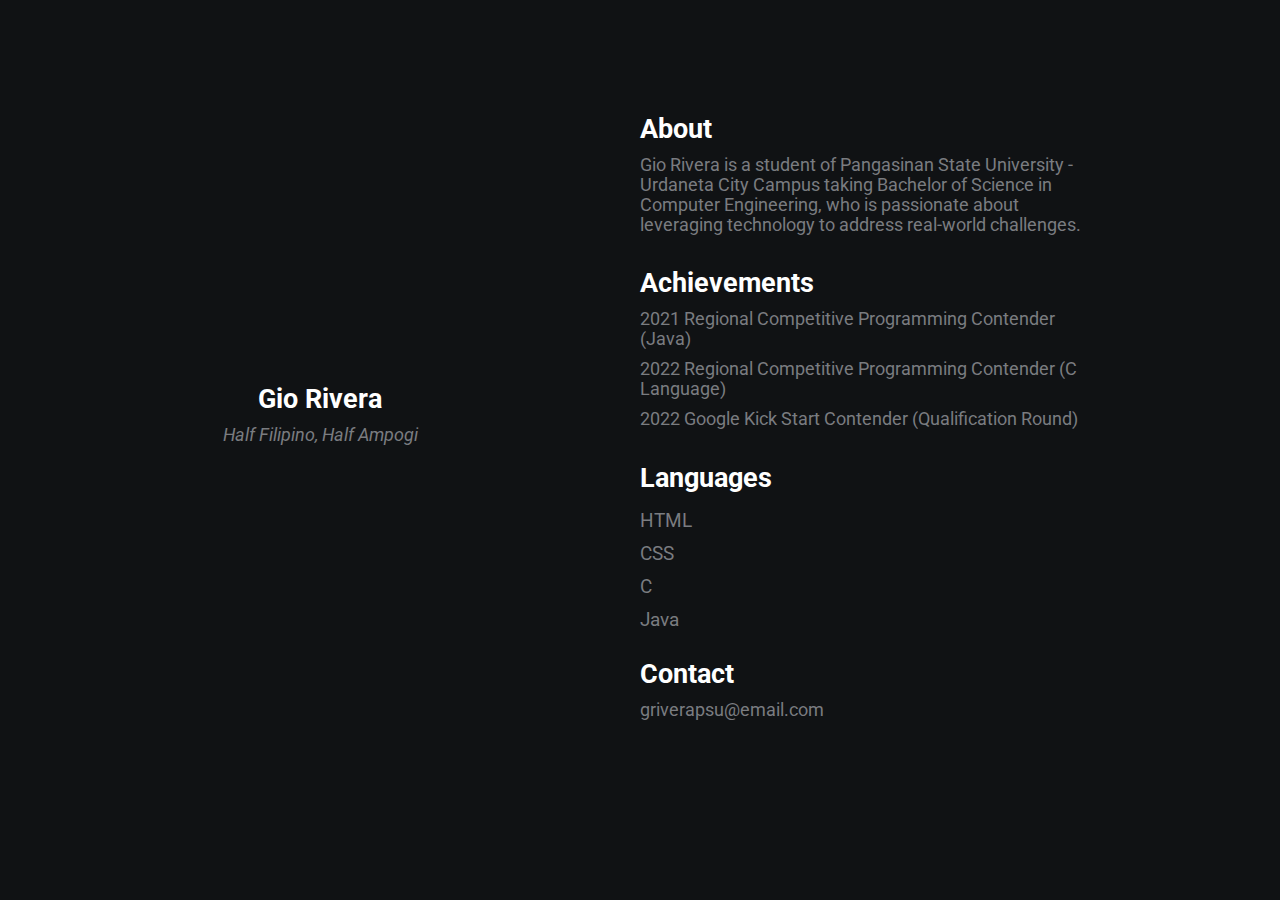
==== index.html @ 74c3993b "Add files via upload" ====
<!DOCTYPE html>
<html lang="en">
<head>
    <meta charset="UTF-8">
    <meta name="viewport" content="width=device-width, initial-scale=1.0">
    <meta http-equiv="X-UA-Compatible" content="ie=edge">
    <link rel="stylesheet" href="https://use.fontawesome.com/releases/v5.4.1/css/all.css" integrity="sha384-5sAR7xN1Nv6T6+dT2mhtzEpVJvfS3NScPQTrOxhwjIuvcA67KV2R5Jz6kr4abQsz" crossorigin="anonymous">
    <link rel="stylesheet" href="style.css">
    <link rel="icon" href="icon.png" type="image/x-icon">
    <title>Gio Rivera</title>
</head>
<body>
    <div class="grid-2">
        <div class="section-1">
            <i class="fas fa-code fa-5x white"></i>
            <h2>Gio Rivera</h2>
            <p><i>Half Filipino, Half Ampogi</i></p>
            <a href="https://www.facebook.com/riveraggio"><i class="fab fa-facebook"></i></a>
            <a href="https://github.com/riveragio"><i class="fab fa-github"></i></a>
        </div>
        <div class="section-2">
            <h2>About</h2>
            <p>Gio Rivera is a student of Pangasinan State University - Urdaneta City Campus taking Bachelor of Science in Computer Engineering, who is passionate about leveraging technology to address real-world challenges.</p>

            <h2>Achievements</h2>
            <p>2021 Regional Competitive Programming Contender (Java)</p>
            <p>2022 Regional Competitive Programming Contender (C Language)</p>
            <p>2022 Google Kick Start Contender (Qualification Round)</p>

            <h2>Languages</h2>
            <a href="#"><i class="fab fa-html5"></i> HTML</a>
            <a href="#"><i class="fab fa-css3-alt"></i> CSS</a>
            <a href="#"><i class="fas fa-file-code"></i> C</a>
            <a href="#"><i class="fab fa-java"></i> Java</a>    
            <!--
            <h2>Skills</h2>
            <p>Tumingin ka sa 'king mga mata</p>
            <p>At hindi mo na kailangan pang</p>
            <p>Magtanong nang paulit-ulit</p>
            <p>Ikaw lang ang iniibig</p>
            -->
            <h2>Contact</h2>
            <p>griverapsu@email.com</p>
        </div>
    </div>
</body>
</html>
---- style.css ----
@import url('https://fonts.googleapis.com/css?family=Roboto');

.grid-2{
    display: grid;
    grid-template-columns: repeat(2,1fr);
}

body{
    margin: 0;
    padding: 0;
    font-family: 'Roboto', sans-serif;
    background-color: #101214;
    color: #7A7C80;

}

h2,.white{
    color: #fff;
}

a{
    color: #7A7C80;
    text-decoration: none;
}

/* section 1 */
.section-1{
    padding-top: 40vh;
    text-align: center;
}

.section-1 p{
    font-size: 1.1rem;
    padding-bottom: 10px;
    margin:0;
}

.section-1 h2{
    font-size: 1.7rem;
    margin-bottom: 10px;
}

.section-1 a{
    font-size: 1.5rem;
    padding: 10px;
}

/* section 2 */
.section-2{
    padding-top: 10vh;
    width: 70%;
}

.section-2 h2{
    font-size: 1.7rem;
    margin-bottom: 10px;
}

.section-2 p{
    font-size: 1.1rem;
    padding-bottom: 10px;
    margin:0;
}

.section-2 a{
    display: block;
    padding: 5px;
    font-size: 1.2rem;
    padding-left: 0;
    width: 100px;
}

/* animations / utilities */
.section-2 a:hover{
    font-size: 1.3rem;
    color: #fff;
    cursor: pointer;
    transition: 0.2s;
}

.section-1 a:hover{
    color: #fff;
    cursor: pointer;
    transition: 0.3s;
}

.white:hover{
    position: relative;
    padding-left: 10px;
}

/* media queres */
@media(max-width:780px){
    .grid-2{
        grid-template-columns: 1fr;
    }
    .section-1{
        padding:0;
        padding-top: 5rem;
    }
    .section-2{
        padding: 0;
        padding-left: 1.5rem;
        padding-top: 2rem;
    }
}
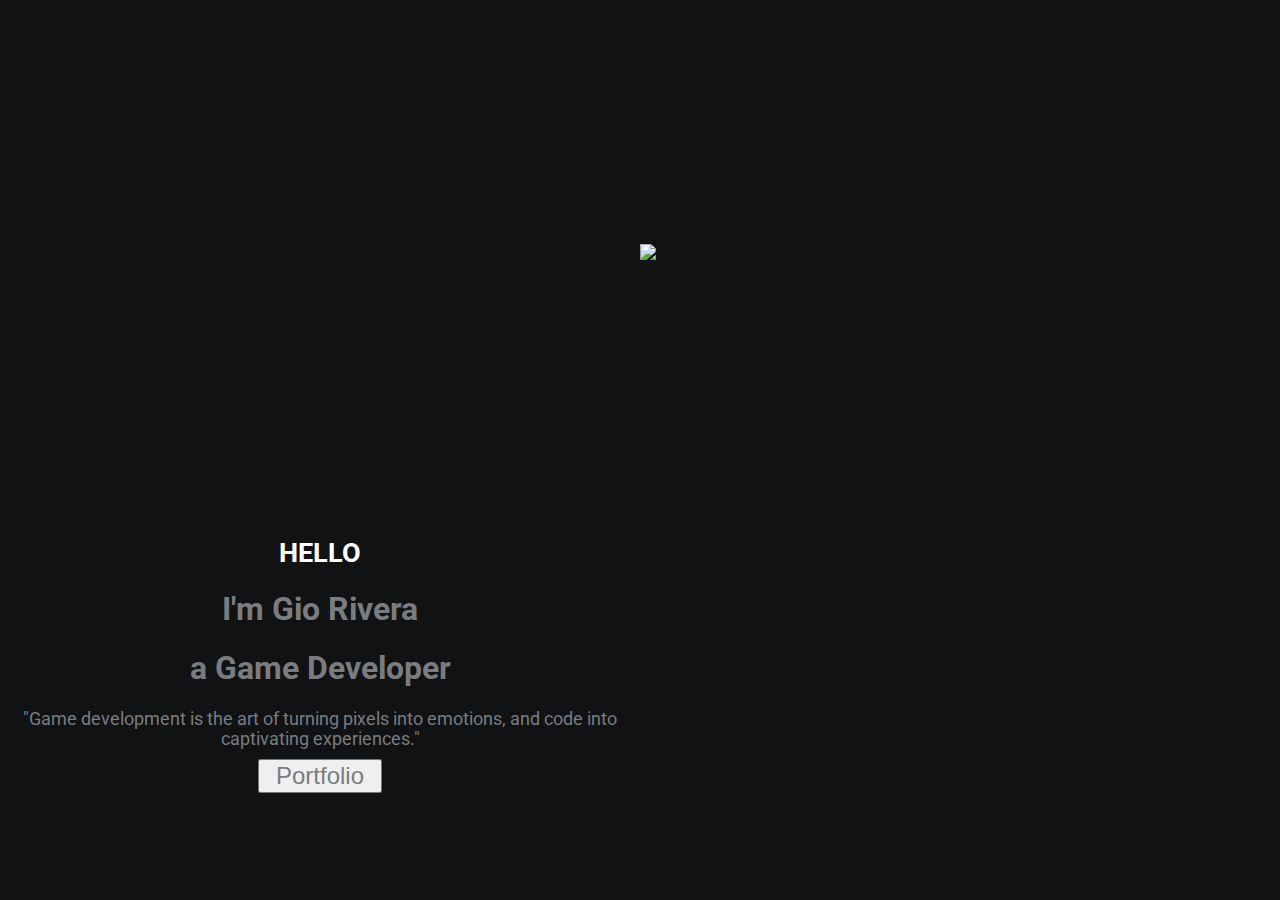
==== commit 8893d628: "Update index.html" ====
--- a/index.html
+++ b/index.html
@@ -1,47 +1,32 @@
 <!DOCTYPE html>
 <html lang="en">
 <head>
-    <meta charset="UTF-8">
-    <meta name="viewport" content="width=device-width, initial-scale=1.0">
-    <meta http-equiv="X-UA-Compatible" content="ie=edge">
-    <link rel="stylesheet" href="https://use.fontawesome.com/releases/v5.4.1/css/all.css" integrity="sha384-5sAR7xN1Nv6T6+dT2mhtzEpVJvfS3NScPQTrOxhwjIuvcA67KV2R5Jz6kr4abQsz" crossorigin="anonymous">
-    <link rel="stylesheet" href="style.css">
-    <link rel="icon" href="icon.png" type="image/x-icon">
-    <title>Gio Rivera</title>
+	<meta charset="UTF-8">
+	<meta name="viewport" content="width=device-width, initial-scale=1.0">
+	<link rel="stylesheet" type="text/css" href="style.css">
+	<link rel="icon" href="icon.png" type="image/x-icon">
+	<title>Gio Rivera</title>
 </head>
 <body>
-    <div class="grid-2">
-        <div class="section-1">
-            <i class="fas fa-code fa-5x white"></i>
-            <h2>Gio Rivera</h2>
-            <p><i>Half Filipino, Half Ampogi</i></p>
-            <a href="https://www.facebook.com/riveraggio"><i class="fab fa-facebook"></i></a>
-            <a href="https://github.com/riveragio"><i class="fab fa-github"></i></a>
-        </div>
-        <div class="section-2">
-            <h2>About</h2>
-            <p>Gio Rivera is a student of Pangasinan State University - Urdaneta City Campus taking Bachelor of Science in Computer Engineering, who is passionate about leveraging technology to address real-world challenges.</p>
+	<section class="video-background">
+		<video autoplay loop muted>
+			<source src="video.mp4" type="video/mp4">
+		</video>
 
-            <h2>Achievements</h2>
-            <p>2021 Regional Competitive Programming Contender (Java)</p>
-            <p>2022 Regional Competitive Programming Contender (C Language)</p>
-            <p>2022 Google Kick Start Contender (Qualification Round)</p>
+		<div class="grid-2">
+			<div class="section-1">
+				<h2>HELLO</h2>
+				<h1>I'm Gio Rivera</h1>
+				<h1>a Game Developer</h1>
+				<p>"Game development is the art of turning pixels into emotions, and code into captivating experiences."</p>
+				<button type="button" name="portfolio"><a href="portfolio.html">Portfolio</a></button>
+			</div>
 
-            <h2>Languages</h2>
-            <a href="#"><i class="fab fa-html5"></i> HTML</a>
-            <a href="#"><i class="fab fa-css3-alt"></i> CSS</a>
-            <a href="#"><i class="fas fa-file-code"></i> C</a>
-            <a href="#"><i class="fab fa-java"></i> Java</a>    
-            <!--
-            <h2>Skills</h2>
-            <p>Tumingin ka sa 'king mga mata</p>
-            <p>At hindi mo na kailangan pang</p>
-            <p>Magtanong nang paulit-ulit</p>
-            <p>Ikaw lang ang iniibig</p>
-            -->
-            <h2>Contact</h2>
-            <p>griverapsu@email.com</p>
-        </div>
-    </div>
+			<div class="section-2">
+				<img src="profile.jpg">
+			</div>
+
+		</div>
+	</section>
 </body>
 </html>
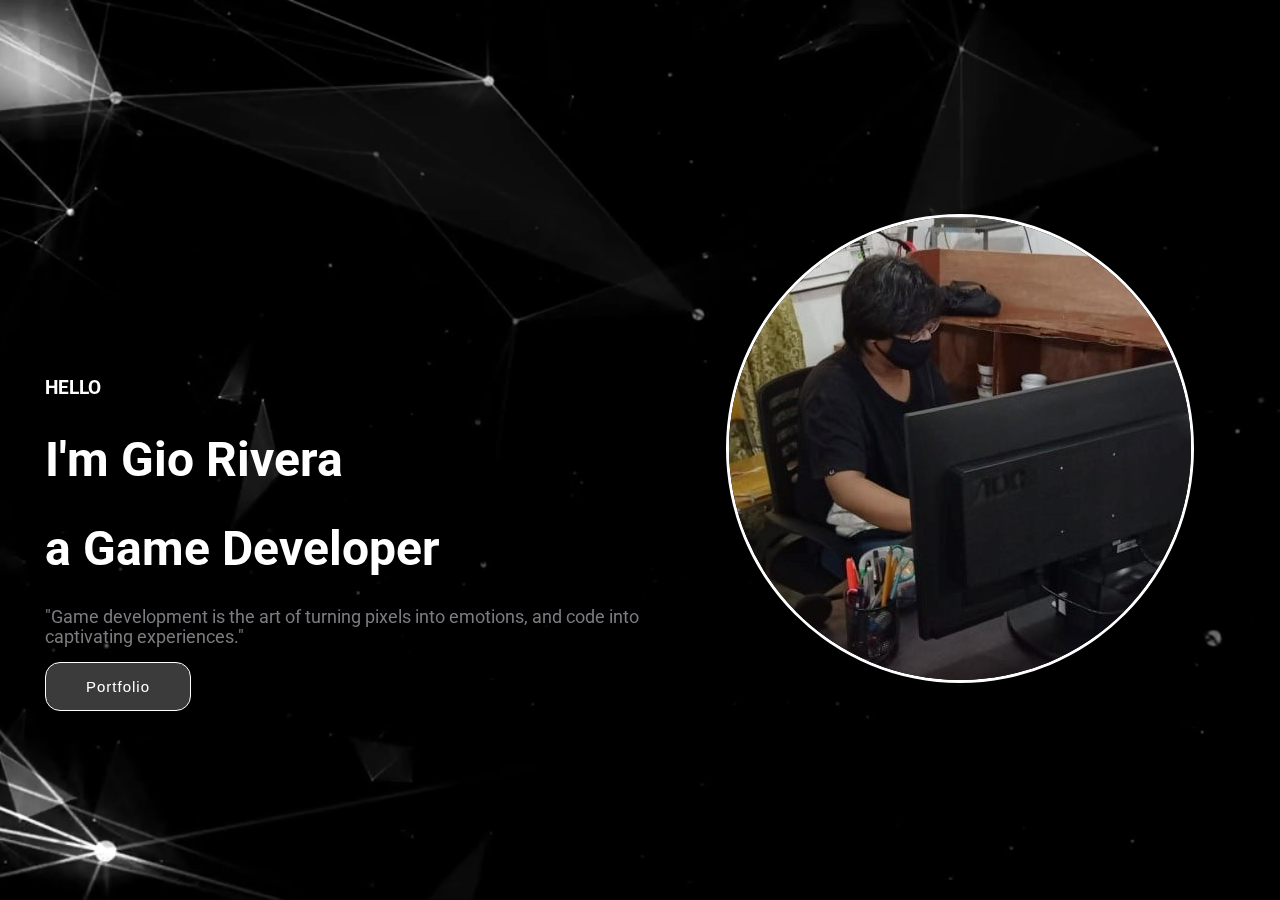
==== commit a3507560: "new update" ====
--- a/index.html
+++ b/index.html
@@ -1,32 +1,36 @@
 <!DOCTYPE html>
 <html lang="en">
-<head>
-	<meta charset="UTF-8">
-	<meta name="viewport" content="width=device-width, initial-scale=1.0">
-	<link rel="stylesheet" type="text/css" href="style.css">
-	<link rel="icon" href="icon.png" type="image/x-icon">
-	<title>Gio Rivera</title>
-</head>
-<body>
-	<section class="video-background">
-		<video autoplay loop muted>
-			<source src="video.mp4" type="video/mp4">
-		</video>
+  <head>
+    <meta charset="UTF-8" />
+    <meta name="viewport" content="width=device-width, initial-scale=1.0" />
+    <link rel="stylesheet" type="text/css" href="style.css" />
+    <link rel="icon" href="icon.png" type="image/x-icon" />
+    <title>Gio Rivera</title>
+  </head>
+  <body>
+    <section class="video-background">
+      <video autoplay loop muted>
+        <source src="video.mp4" type="video/mp4" />
+      </video>
 
-		<div class="grid-2">
-			<div class="section-1">
-				<h2>HELLO</h2>
-				<h1>I'm Gio Rivera</h1>
-				<h1>a Game Developer</h1>
-				<p>"Game development is the art of turning pixels into emotions, and code into captivating experiences."</p>
-				<button type="button" name="portfolio"><a href="portfolio.html">Portfolio</a></button>
-			</div>
+      <div class="grid-2">
+        <div class="section-1">
+          <h2>HELLO</h2>
+          <h1>I'm Gio Rivera</h1>
+          <h1>a Game Developer</h1>
+          <p>
+            "Game development is the art of turning pixels into emotions, and
+            code into captivating experiences."
+          </p>
+          <button type="button" name="portfolio">
+            <a href="portfolio.html">Portfolio</a>
+          </button>
+        </div>
 
-			<div class="section-2">
-				<img src="profile.jpg">
-			</div>
-
-		</div>
-	</section>
-</body>
+        <div class="section-2">
+          <a href="easter-egg.html"><img src="profile.jpg" /></a>
+        </div>
+      </div>
+    </section>
+  </body>
 </html>
--- a/style.css
+++ b/style.css
@@ -5,102 +5,106 @@
     grid-template-columns: repeat(2,1fr);
 }
 
-body{
+body {
     margin: 0;
     padding: 0;
     font-family: 'Roboto', sans-serif;
-    background-color: #101214;
-    color: #7A7C80;
-
+    color: #FFF;
 }
 
-h2,.white{
-    color: #fff;
+.video-background {
+  position: relative;
+  height: 100vh;
+  overflow: hidden;
+}
+
+.video-background video {
+  position: absolute;
+  top: 0;
+  left: 0;
+  width: 100%;
+  height: 100%;
+  object-fit: cover;
+}
+
+.grid-2{
+    position: relative;
+    z-index: 1;
 }
 
 a{
-    color: #7A7C80;
+    color: #ffffff;
     text-decoration: none;
 }
 
-/* section 1 */
 .section-1{
     padding-top: 40vh;
-    text-align: center;
+    padding-left: 5vh;
+    text-align: left;
 }
 
 .section-1 p{
     font-size: 1.1rem;
-    padding-bottom: 10px;
+    padding-bottom: 15px;
     margin:0;
+    color: #7A7C80;
+}
+
+.section-1 h1{
+	font-size: 3rem;
+    margin-bottom: 30px;
 }
 
 .section-1 h2{
-    font-size: 1.7rem;
+    font-size: 1.2rem;
     margin-bottom: 10px;
 }
 
 .section-1 a{
-    font-size: 1.5rem;
     padding: 10px;
 }
 
-/* section 2 */
-.section-2{
-    padding-top: 10vh;
-    width: 70%;
+button {
+	color: #ffffff;
+	background-color: #3b3b3b;
+	font-size: 15px;
+	border: 1px solid #ffffff;
+	border-radius: 15px;
+	padding: 15px 30px;
+	letter-spacing: 1px;
+	cursor: pointer
 }
 
-.section-2 h2{
-    font-size: 1.7rem;
-    margin-bottom: 10px;
+button:hover {
+	color: #ffffff;
+	background-color: #0a0a0a;
 }
 
-.section-2 p{
-    font-size: 1.1rem;
-    padding-bottom: 10px;
-    margin:0;
+.section-2{
+	padding-top: 10vh;
+	width: 100%;
+	display: flex;
+	align-items: center;
+	justify-content: center;
+	height: 80vh;
 }
 
-.section-2 a{
-    display: block;
-    padding: 5px;
-    font-size: 1.2rem;
-    padding-left: 0;
-    width: 100px;
+img{
+	border-radius: 50%;
+	align-self: center;
+    border: 3px solid #FFF;
 }
 
-/* animations / utilities */
-.section-2 a:hover{
-    font-size: 1.3rem;
-    color: #fff;
-    cursor: pointer;
-    transition: 0.2s;
-}
-
-.section-1 a:hover{
-    color: #fff;
-    cursor: pointer;
-    transition: 0.3s;
-}
-
-.white:hover{
-    position: relative;
-    padding-left: 10px;
-}
-
-/* media queres */
 @media(max-width:780px){
     .grid-2{
         grid-template-columns: 1fr;
     }
     .section-1{
-        padding:0;
+        padding: 0;
         padding-top: 5rem;
+        padding-left: 1rem;
     }
-    .section-2{
-        padding: 0;
-        padding-left: 1.5rem;
-        padding-top: 2rem;
+    img{
+    	display: none;
     }
-}+}
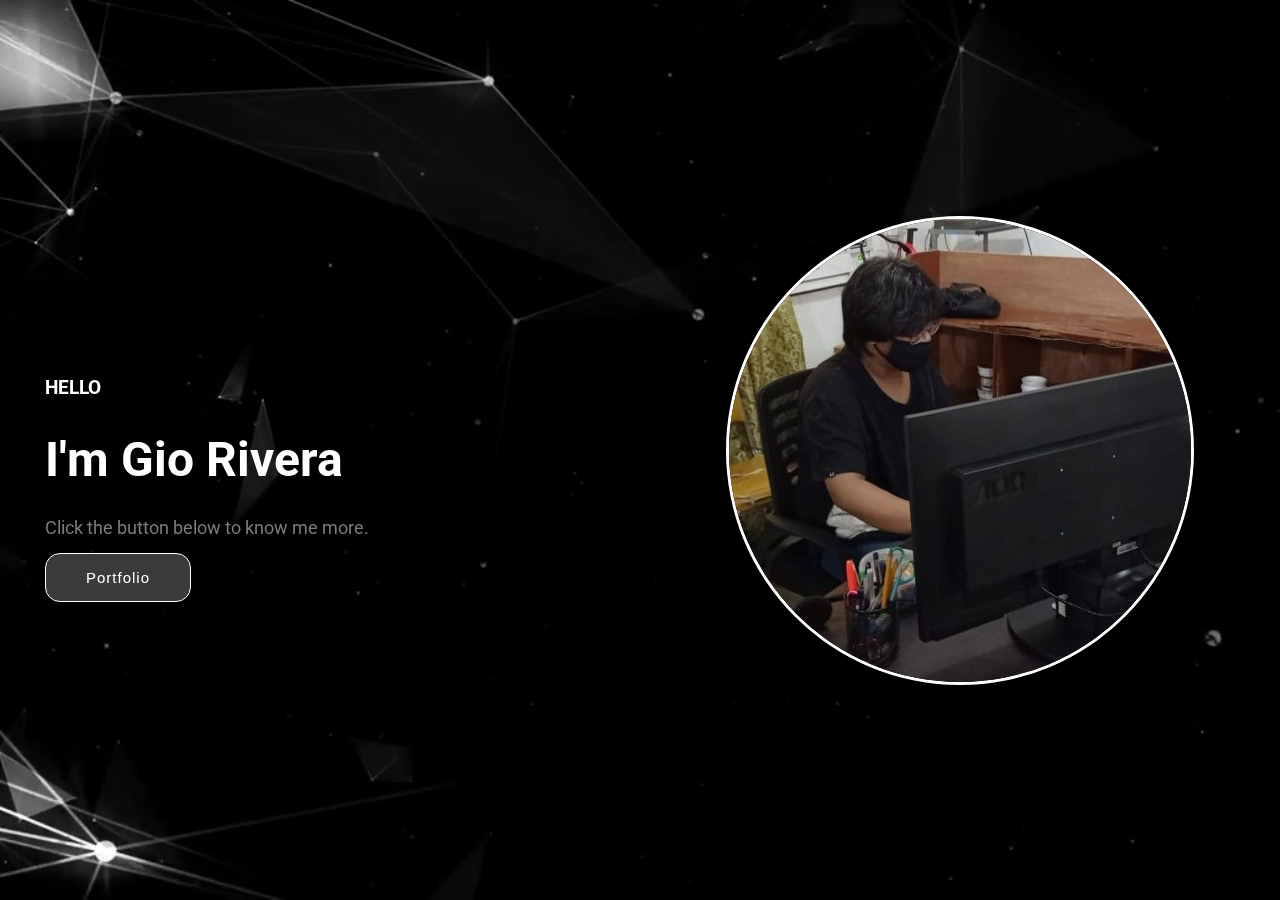
==== commit 566894ee: "New Updates" ====
--- a/index.html
+++ b/index.html
@@ -17,10 +17,8 @@
         <div class="section-1">
           <h2>HELLO</h2>
           <h1>I'm Gio Rivera</h1>
-          <h1>a Game Developer</h1>
           <p>
-            "Game development is the art of turning pixels into emotions, and
-            code into captivating experiences."
+            Click the button below to know me more.
           </p>
           <button type="button" name="portfolio">
             <a href="portfolio.html">Portfolio</a>
@@ -28,7 +26,7 @@
         </div>
 
         <div class="section-2">
-          <a href="easter-egg.html"><img src="profile.jpg" /></a>
+          <img src="profile.jpg">
         </div>
       </div>
     </section>
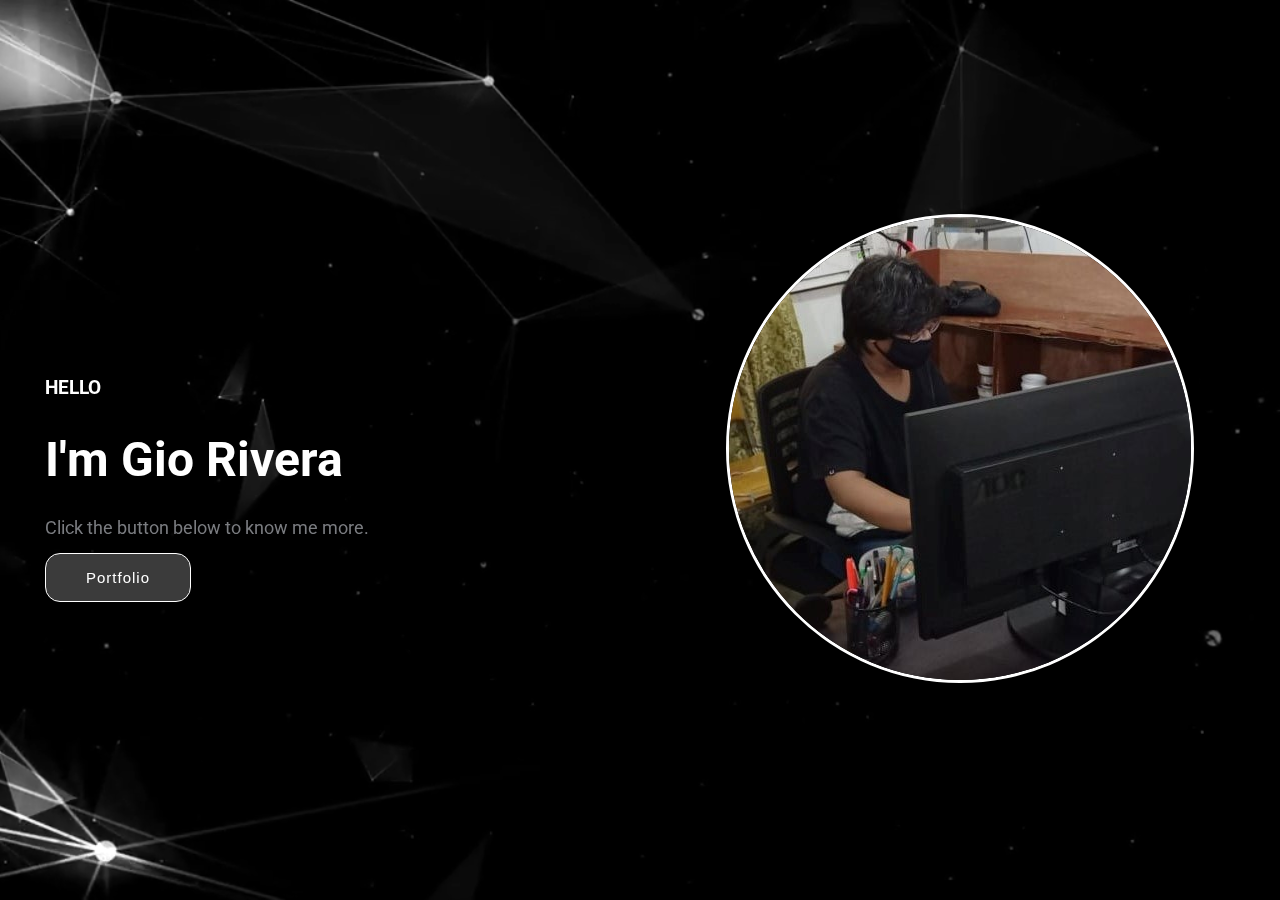
==== commit f928dd29: "New Updates" ====
--- a/index.html
+++ b/index.html
@@ -26,7 +26,7 @@
         </div>
 
         <div class="section-2">
-          <img src="profile.jpg">
+          <a href="easter-egg.html"><img src="profile.jpg"></a>
         </div>
       </div>
     </section>
